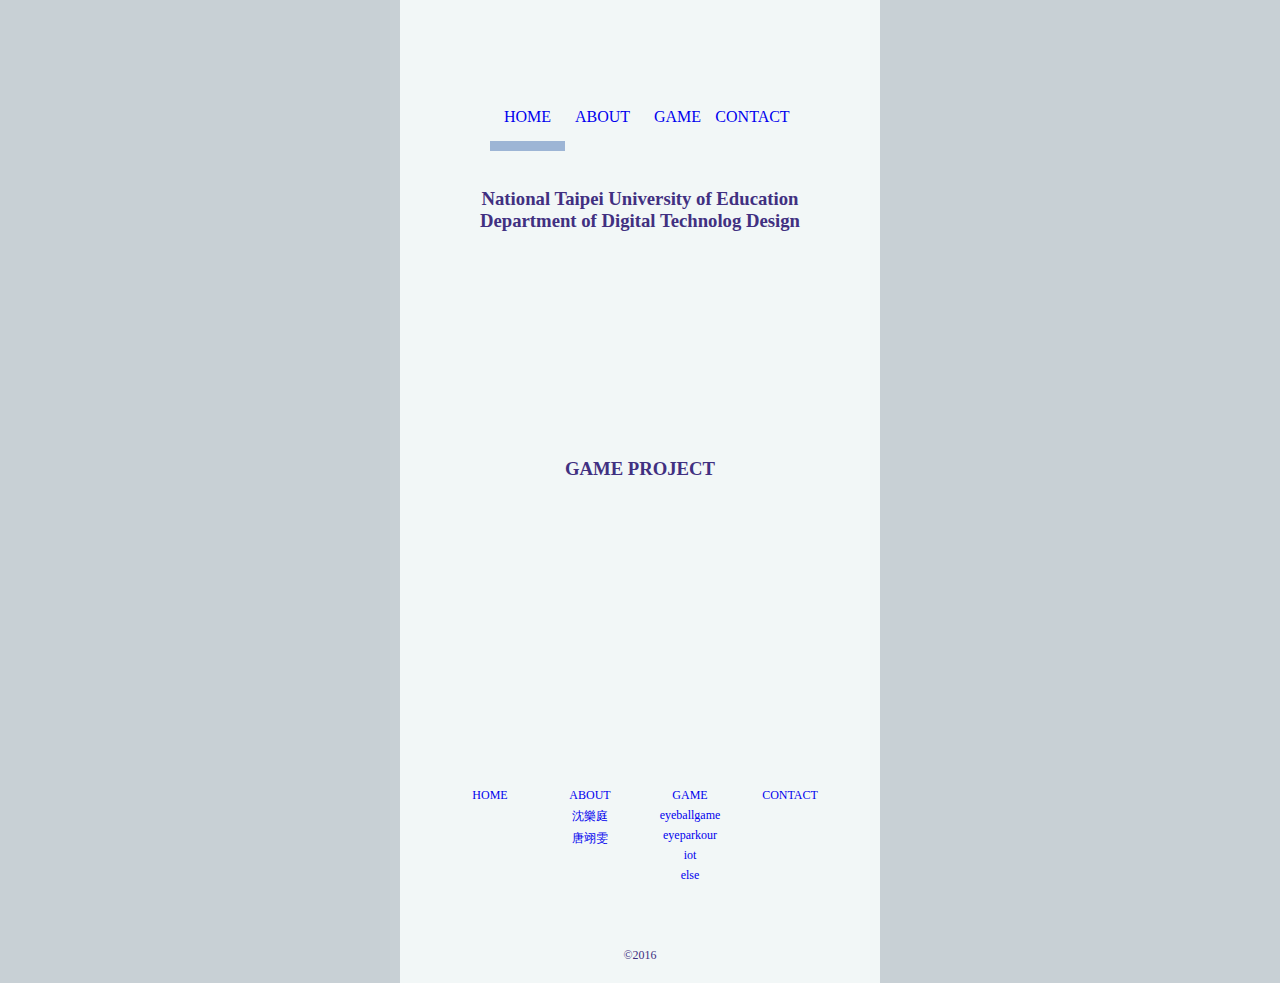
==== index.html @ daf8fe9c "first commit" ====
<!DOCTYPE html>
<html lang="en">
<head>
  <meta charset="UTF-8">
  <meta name="viewport" content="width=device-width, initial-scale=1.0">
  <meta http-equiv="X-UA-Compatible" content="ie=edge">
  <link rel="stylesheet" href="css/style.css">
	<script src="js/jquery.js"></script>
	<script src="js/script.js"></script>
  <title>Document</title>
</head>
<body>
  <div>

    <span>&#9776</span>

    <div class="logo"><a href="index.html"><img src="img" alt=""></a></div>

    <nav>
      <ul class = "clear">
        <li class="col-lg-3 page">
          <a href="index.html">HOME</a>
        </li>
        <li class="col-lg-3">
          <a href="about.html">ABOUT</a>
          <ul class="clear">
            <li><a href="about_26.html">沈樂庭</a></li>
            <li><a href="about_28.html">唐翊雯</a></li>
          </ul>
        </li>
        <li class="col-lg-3">
          <a href="game.html">GAME</a>
          <ul class="clear">
            <li><a href="game_eyeballgame.html">eyeballgame</a></li>
            <li><a href="game_eyeparkour.html">eyeparkour</a></li>
            <li><a href="game_c.html">iot</a></li>
            <li><a href="game_else.html">else</a></li>
          </ul>
        </li>
        <li class="col-lg-3">
          <a href="contact.html">CONTACT</a>
        </li>
      </ul>
    </nav>

    <banner><img src="img" alt=""></banner>

    <content>
      <div>
        <h3>National Taipei University of Education Department of Digital Technolog Design</h3>
        <div>
          <a href="about_26.html" class="col-lg-6"><img src="img" alt=""></a>
          <a href="about_28.html" class="col-lg-6"><img src="img" alt=""></a>
        </div>
      </div>

      <div>
        <h3>GAME PROJECT</h3>
        <div>
          <a href="game_eyeballgame.html" class="col-lg-3"><img src="img" alt=""></a>
          <a href="game_eyeparkour.html" class="col-lg-3"><img src="img" alt=""></a>
          <a href="game_c.html" class="col-lg-3"><img src="img" alt=""></a>
          <a href="game_else.html" class="col-lg-3"><img src="img" alt=""></a>
        </div>
      </div>
    </content>

    <footer>
      <ul class="clear">
        <li class="col-lg-3">
          <a href="index.html">HOME</a>
        </li>
        <li class="col-lg-3">
          <a href="about.html">ABOUT</a>
          <ul class="clear">
            <li><a href="about_26.html">沈樂庭</a></li>
            <li><a href="about_28.html">唐翊雯</a></li>
          </ul>
        </li>
        <li class="col-lg-3">
          <a href="game.html">GAME</a>
          <ul class="clear">
            <li><a href="game_eyeballgame.html">eyeballgame</a></li>
            <li><a href="game_eyeparkour.html">eyeparkour</a></li>
            <li><a href="game_c.html">iot</a></li>
            <li><a href="game_else.html">else</a></li>
          </ul>
        </li>
        <li class="col-lg-3">
          <a href="contact.html">CONTACT</a>
        </li>
      </ul>

      <p>©2016</p>
    </footer>

  </div>

</body>
</html>
---- css/style.css ----
html{
  background-color: #C8D0D5;
  font-family: Arial Black;
  color: #413081;
  text-align: center;
}

body{
  max-width: 1920px;
  padding-left: 400px;
  padding-right: 400px;
  margin-left: auto;
  margin-right: auto;
  margin: 0 0 0 0 ;
}

body > div{
  padding-left: 40px;
  padding-right: 40px;
  background-color: #f2f7f7;
}

span{  /*hambuger*/
  display: none;
}

a{
  text-decoration: none;
}

content {
  margin-top: 125px;
  margin-bottom: -125px;
}

content img{
  margin-top: 60px;
  margin-left: -50px;
  margin-bottom: 125px;
  padding-left: 50px;
}

.logo{
  padding-top: 50px;
  margin-bottom: 0px;
  margin-left: auto;
  margin-right: auto;
}

nav{
  width: 100%;
}

nav ul{
  margin: 0px;
  padding: 0px;
  padding-top: 40px;
  padding-left: 50px;
  padding-right: 50px;
  padding-bottom: 0px;
}

nav > ul > li{
  padding-bottom: 15px;
}

.page{
    border-bottom: #9db5d5 solid 10px;
}

ul li{
  list-style: none;
  float: left;
}

li a{
  display: block;
  text-align: center;
}

nav li ul{
  display: none;
}

li li{
  float: none;
}

footer{
    font-size: 12px;
    margin-top: 100px;
}

footer ul{
  margin: 0px;
  padding: 0px;
}

footer a {
  padding-bottom: 5px;
}

footer p{
  margin-top: 60px;
  margin-bottom: 0px;
  padding-bottom: 20px;
}




@media screen and (min-width: 1280px) {

	.col-lg-11 {width: 91.662%}
	.col-lg-10 {width: 83.332%;}
	.col-lg-9 {width: 75%;}
	.col-lg-8 {width: 66.662%;}
	.col-lg-7 {width: 58.331%}
	.col-lg-6 {width: 50%;}
	.col-lg-5 {width: 41.662%}
	.col-lg-4 {width: 33.332%;}
	.col-lg-3 {width: 25%;}
	.col-lg-2 {width: 16.662%;}
	.col-lg-1 {width: 8.332%;}

}

.clear:after{
  content: " ";
  display: block;
  clear: both;
}
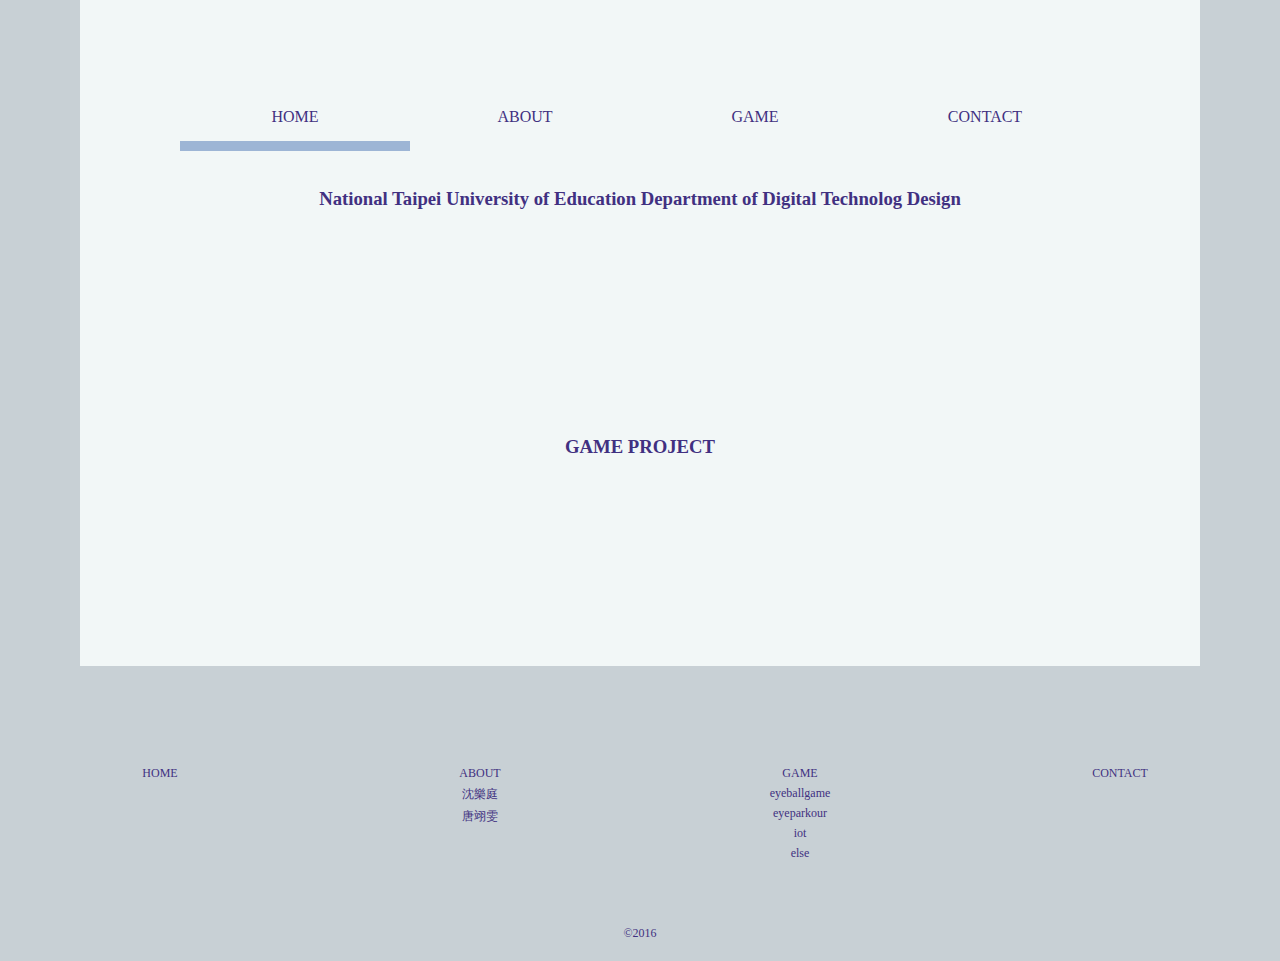
==== commit 0e4d7cfd: "Add files via upload" ====
--- a/index.html
+++ b/index.html
@@ -1,100 +1,100 @@
-<!DOCTYPE html>
-<html lang="en">
-<head>
-  <meta charset="UTF-8">
-  <meta name="viewport" content="width=device-width, initial-scale=1.0">
-  <meta http-equiv="X-UA-Compatible" content="ie=edge">
-  <link rel="stylesheet" href="css/style.css">
-	<script src="js/jquery.js"></script>
-	<script src="js/script.js"></script>
-  <title>Document</title>
-</head>
-<body>
-  <div>
-
-    <span>&#9776</span>
-
-    <div class="logo"><a href="index.html"><img src="img" alt=""></a></div>
-
-    <nav>
-      <ul class = "clear">
-        <li class="col-lg-3 page">
-          <a href="index.html">HOME</a>
-        </li>
-        <li class="col-lg-3">
-          <a href="about.html">ABOUT</a>
-          <ul class="clear">
-            <li><a href="about_26.html">沈樂庭</a></li>
-            <li><a href="about_28.html">唐翊雯</a></li>
-          </ul>
-        </li>
-        <li class="col-lg-3">
-          <a href="game.html">GAME</a>
-          <ul class="clear">
-            <li><a href="game_eyeballgame.html">eyeballgame</a></li>
-            <li><a href="game_eyeparkour.html">eyeparkour</a></li>
-            <li><a href="game_c.html">iot</a></li>
-            <li><a href="game_else.html">else</a></li>
-          </ul>
-        </li>
-        <li class="col-lg-3">
-          <a href="contact.html">CONTACT</a>
-        </li>
-      </ul>
-    </nav>
-
-    <banner><img src="img" alt=""></banner>
-
-    <content>
-      <div>
-        <h3>National Taipei University of Education Department of Digital Technolog Design</h3>
-        <div>
-          <a href="about_26.html" class="col-lg-6"><img src="img" alt=""></a>
-          <a href="about_28.html" class="col-lg-6"><img src="img" alt=""></a>
-        </div>
-      </div>
-
-      <div>
-        <h3>GAME PROJECT</h3>
-        <div>
-          <a href="game_eyeballgame.html" class="col-lg-3"><img src="img" alt=""></a>
-          <a href="game_eyeparkour.html" class="col-lg-3"><img src="img" alt=""></a>
-          <a href="game_c.html" class="col-lg-3"><img src="img" alt=""></a>
-          <a href="game_else.html" class="col-lg-3"><img src="img" alt=""></a>
-        </div>
-      </div>
-    </content>
-
-    <footer>
-      <ul class="clear">
-        <li class="col-lg-3">
-          <a href="index.html">HOME</a>
-        </li>
-        <li class="col-lg-3">
-          <a href="about.html">ABOUT</a>
-          <ul class="clear">
-            <li><a href="about_26.html">沈樂庭</a></li>
-            <li><a href="about_28.html">唐翊雯</a></li>
-          </ul>
-        </li>
-        <li class="col-lg-3">
-          <a href="game.html">GAME</a>
-          <ul class="clear">
-            <li><a href="game_eyeballgame.html">eyeballgame</a></li>
-            <li><a href="game_eyeparkour.html">eyeparkour</a></li>
-            <li><a href="game_c.html">iot</a></li>
-            <li><a href="game_else.html">else</a></li>
-          </ul>
-        </li>
-        <li class="col-lg-3">
-          <a href="contact.html">CONTACT</a>
-        </li>
-      </ul>
-
-      <p>©2016</p>
-    </footer>
-
-  </div>
-
-</body>
-</html>
+<!DOCTYPE html>
+<html lang="en">
+<head>
+  <meta charset="UTF-8">
+  <meta name="viewport" content="width=device-width, initial-scale=1.0">
+  <meta http-equiv="X-UA-Compatible" content="ie=edge">
+  <link rel="stylesheet" href="css/style.css">
+	<script src="js/jquery.js"></script>
+	<script src="js/script.js"></script>
+  <title>Document</title>
+</head>
+<body>
+  <div>
+    <span>&#9776</span>
+
+    <div class="logo"><a href="index.html"><img src="img" alt=""></a></div>
+
+    <nav>
+      <ul class = "clear">
+        <li class="col-lg-3 page">
+          <a href="index.html">HOME</a>
+        </li>
+        <li class="col-lg-3">
+          <a href="about.html">ABOUT</a>
+          <ul class="clear">
+            <li><a href="about_26.html">沈樂庭</a></li>
+            <li><a href="about_28.html">唐翊雯</a></li>
+          </ul>
+        </li>
+        <li class="col-lg-3">
+          <a href="game.html">GAME</a>
+          <ul class="clear">
+            <li><a href="game_eyeballgame.html">eyeballgame</a></li>
+            <li><a href="game_eyeparkour.html">eyeparkour</a></li>
+            <li><a href="game_c.html">iot</a></li>
+            <li><a href="game_else.html">else</a></li>
+          </ul>
+        </li>
+        <li class="col-lg-3">
+          <a href="contact.html">CONTACT</a>
+        </li>
+      </ul>
+    </nav>
+
+    <banner><img src="img" alt=""></banner>
+
+    <content>
+      <div>
+        <h3>National Taipei University of Education Department of Digital Technolog Design</h3>
+        <div>
+          <a href="about_26.html" class="col-lg-6"><img src="img" alt=""></a>
+          <a href="about_28.html" class="col-lg-6"><img src="img" alt=""></a>
+        </div>
+      </div>
+
+      <div>
+        <h3>GAME PROJECT</h3>
+        <div>
+          <a href="game_eyeballgame.html" class="col-lg-3"><img src="img" alt=""></a>
+          <a href="game_eyeparkour.html" class="col-lg-3"><img src="img" alt=""></a>
+          <a href="game_c.html" class="col-lg-3"><img src="img" alt=""></a>
+          <a href="game_else.html" class="col-lg-3"><img src="img" alt=""></a>
+        </div>
+      </div>
+    </content>
+  </div>
+
+    <footer>
+      <ul class="clear">
+        <li class="col-lg-3">
+          <a href="index.html">HOME</a>
+        </li>
+        <li class="col-lg-3">
+          <a href="about.html">ABOUT</a>
+          <ul class="clear">
+            <li><a href="about_26.html">沈樂庭</a></li>
+            <li><a href="about_28.html">唐翊雯</a></li>
+          </ul>
+        </li>
+        <li class="col-lg-3">
+          <a href="game.html">GAME</a>
+          <ul class="clear">
+            <li><a href="game_eyeballgame.html">eyeballgame</a></li>
+            <li><a href="game_eyeparkour.html">eyeparkour</a></li>
+            <li><a href="game_c.html">iot</a></li>
+            <li><a href="game_else.html">else</a></li>
+          </ul>
+        </li>
+        <li class="col-lg-3">
+          <a href="contact.html">CONTACT</a>
+        </li>
+      </ul>
+
+      <p>©2016</p>
+    </footer>
+
+
+
+</body>
+</html>
--- a/css/style.css
+++ b/css/style.css
@@ -6,17 +6,23 @@
 }
 
 body{
-  max-width: 1920px;
-  padding-left: 400px;
-  padding-right: 400px;
+
+/*  padding-left: 200px;
+  padding-right: 200px;*/
   margin-left: auto;
   margin-right: auto;
   margin: 0 0 0 0 ;
+  width: 100%;
 }
 
 body > div{
-  padding-left: 40px;
-  padding-right: 40px;
+  max-width: 11200px;
+  margin-left: auto;
+  margin-right: auto;
+  padding-left: 50px;
+  padding-right: 50px;
+  width: 1120px;
+  box-sizing: border-box;
   background-color: #f2f7f7;
 }
 
@@ -26,6 +32,7 @@
 
 a{
   text-decoration: none;
+  color: #413081;
 }
 
 content {
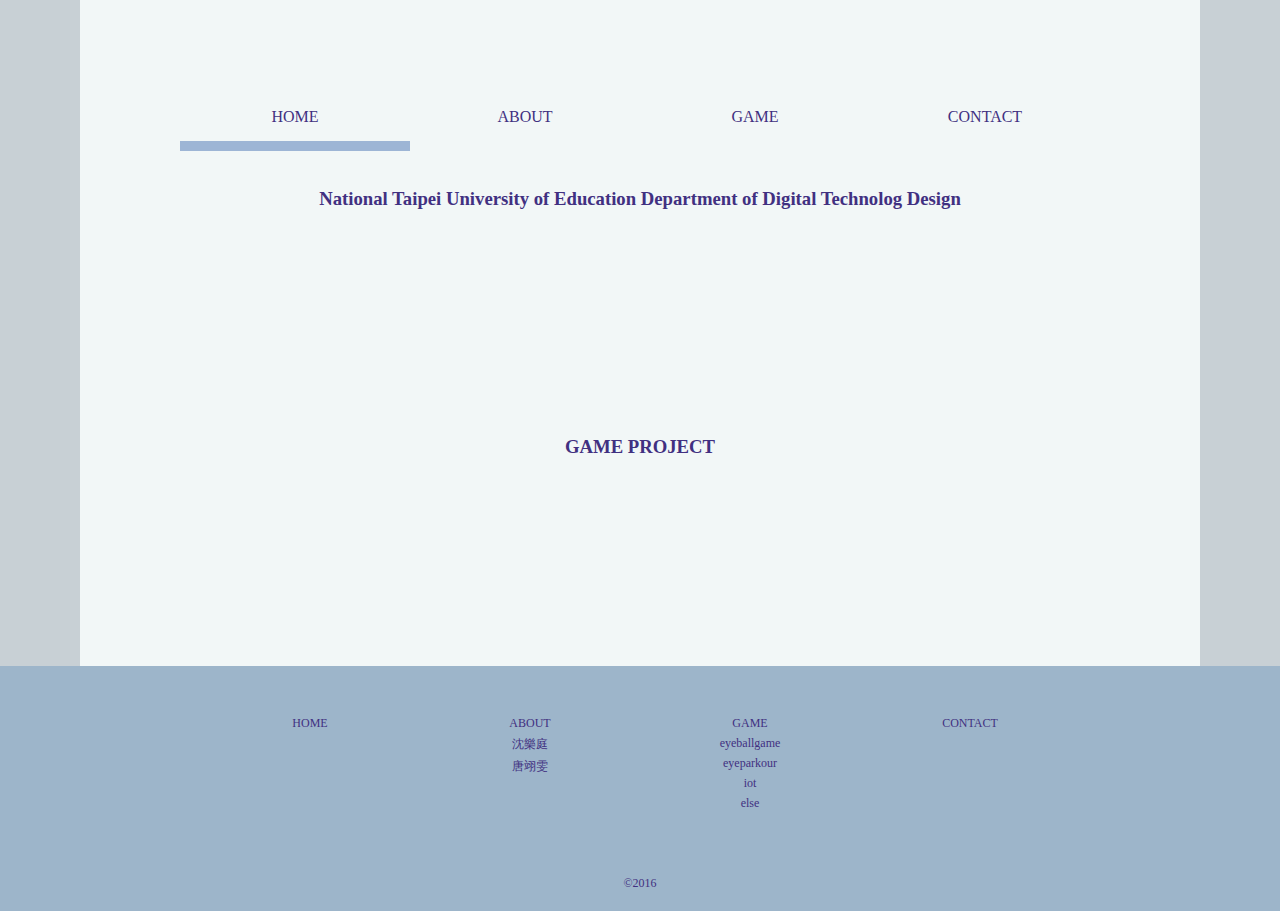
==== commit 1bed150e: "Add files via upload" ====
--- a/index.html
+++ b/index.html
@@ -10,10 +10,11 @@
   <title>Document</title>
 </head>
 <body>
+  <div class="index_banner"></div>
   <div>
     <span>&#9776</span>
 
-    <div class="logo"><a href="index.html"><img src="img" alt=""></a></div>
+    <div class="logo"><a href="index.html"><img src="img/logo.png" alt=""></a></div>
 
     <nav>
       <ul class = "clear">
@@ -42,14 +43,14 @@
       </ul>
     </nav>
 
-    <banner><img src="img" alt=""></banner>
+    <banner><img src="img/index_banner.png" alt=""></banner>
 
     <content>
       <div>
         <h3>National Taipei University of Education Department of Digital Technolog Design</h3>
         <div>
-          <a href="about_26.html" class="col-lg-6"><img src="img" alt=""></a>
-          <a href="about_28.html" class="col-lg-6"><img src="img" alt=""></a>
+          <a href="about_26.html" class="col-lg-6"><img src="img/index_about_26.png" alt=""></a>
+          <a href="about_28.html" class="col-lg-6"><img src="img/index_about_28.png" alt=""></a>
         </div>
       </div>
 
--- a/css/style.css
+++ b/css/style.css
@@ -5,23 +5,26 @@
   text-align: center;
 }
 
+p{
+  margin-top: 0px;
+  margin-bottom: 0px;
+}
+
 body{
 
-/*  padding-left: 200px;
-  padding-right: 200px;*/
   margin-left: auto;
   margin-right: auto;
-  margin: 0 0 0 0 ;
-  width: 100%;
+  margin-top: 0px;
+  margin-bottom: 0px;
 }
 
 body > div{
-  max-width: 11200px;
+  width: 1120px;
   margin-left: auto;
   margin-right: auto;
   padding-left: 50px;
   padding-right: 50px;
-  width: 1120px;
+  /*width: 1120px;*/
   box-sizing: border-box;
   background-color: #f2f7f7;
 }
@@ -37,7 +40,7 @@
 
 content {
   margin-top: 125px;
-  margin-bottom: -125px;
+  padding-bottom: 80px;
 }
 
 content img{
@@ -95,7 +98,11 @@
 
 footer{
     font-size: 12px;
-    margin-top: 100px;
+    padding-top: 50px;
+    background-color: #9db5ca;
+    width: auto;
+    padding-left: 200px;
+    padding-right: 200px;
 }
 
 footer ul{
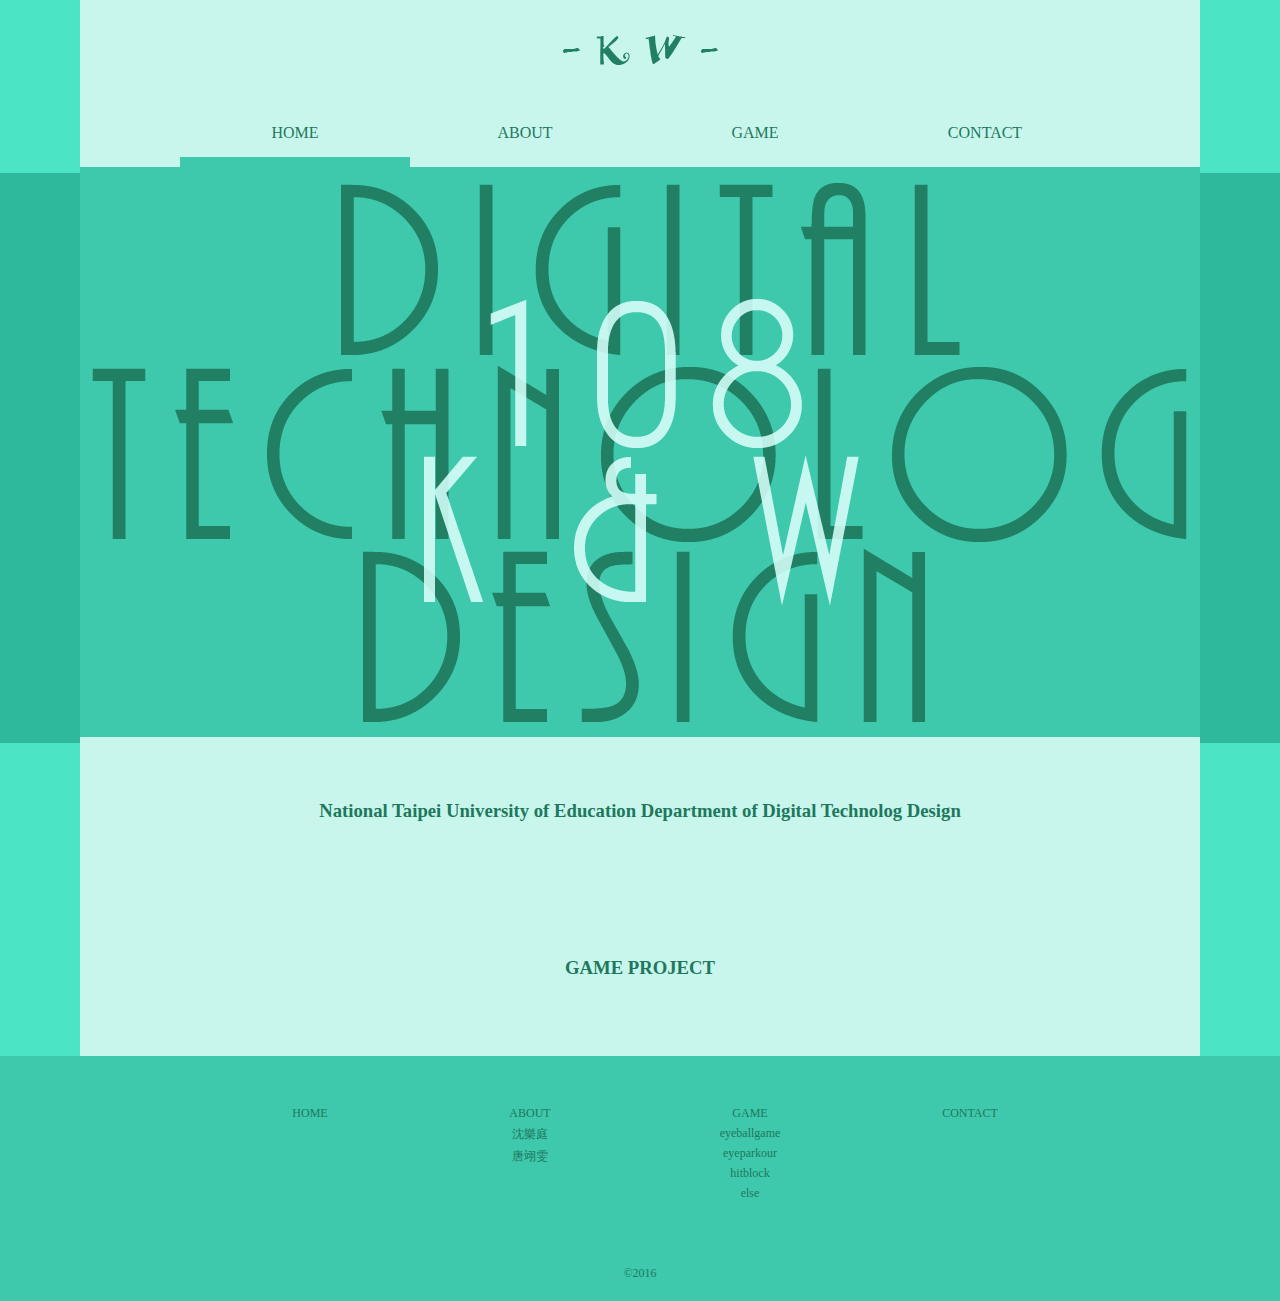
==== commit fea74315: "Add files via upload" ====
--- a/index.html
+++ b/index.html
@@ -7,12 +7,12 @@
   <link rel="stylesheet" href="css/style.css">
 	<script src="js/jquery.js"></script>
 	<script src="js/script.js"></script>
-  <title>Document</title>
+  <title>KW作品集</title>
 </head>
 <body>
   <div class="index_banner"></div>
   <div>
-    <span>&#9776</span>
+  <div class="habrgr"><span>&#9776</span></div>
 
     <div class="logo"><a href="index.html"><img src="img/logo.png" alt=""></a></div>
 
@@ -33,7 +33,7 @@
           <ul class="clear">
             <li><a href="game_eyeballgame.html">eyeballgame</a></li>
             <li><a href="game_eyeparkour.html">eyeparkour</a></li>
-            <li><a href="game_c.html">iot</a></li>
+            <li><a href="game_c.html">hitblock</a></li>
             <li><a href="game_else.html">else</a></li>
           </ul>
         </li>
@@ -49,18 +49,17 @@
       <div>
         <h3>National Taipei University of Education Department of Digital Technolog Design</h3>
         <div>
-          <a href="about_26.html" class="col-lg-6"><img src="img/index_about_26.png" alt=""></a>
-          <a href="about_28.html" class="col-lg-6"><img src="img/index_about_28.png" alt=""></a>
+          <a href="about.html" class="col-lg-6"><img src="img/index_about.png" alt=""></a>
         </div>
       </div>
 
       <div>
         <h3>GAME PROJECT</h3>
         <div>
-          <a href="game_eyeballgame.html" class="col-lg-3"><img src="img" alt=""></a>
-          <a href="game_eyeparkour.html" class="col-lg-3"><img src="img" alt=""></a>
-          <a href="game_c.html" class="col-lg-3"><img src="img" alt=""></a>
-          <a href="game_else.html" class="col-lg-3"><img src="img" alt=""></a>
+          <a href="game_eyeballgame.html" class="col-lg-3"><img src="img/index_game_1.png" alt=""></a>
+          <a href="game_eyeparkour.html" class="col-lg-3"><img src="img/index_game_2.png" alt=""></a>
+          <a href="game_c.html" class="col-lg-3"><img src="img/index_game_3.png" alt=""></a>
+          <a href="game_else.html" class="col-lg-3"><img src="img/index_game_4.png" alt=""></a>
         </div>
       </div>
     </content>
@@ -83,7 +82,7 @@
           <ul class="clear">
             <li><a href="game_eyeballgame.html">eyeballgame</a></li>
             <li><a href="game_eyeparkour.html">eyeparkour</a></li>
-            <li><a href="game_c.html">iot</a></li>
+            <li><a href="game_c.html">hitblock</a></li>
             <li><a href="game_else.html">else</a></li>
           </ul>
         </li>
--- a/css/style.css
+++ b/css/style.css
@@ -1,146 +1,186 @@
-html{
-  background-color: #C8D0D5;
-  font-family: Arial Black;
-  color: #413081;
-  text-align: center;
-}
-
-p{
-  margin-top: 0px;
-  margin-bottom: 0px;
-}
-
-body{
-
-  margin-left: auto;
-  margin-right: auto;
-  margin-top: 0px;
-  margin-bottom: 0px;
-}
-
-body > div{
-  width: 1120px;
-  margin-left: auto;
-  margin-right: auto;
-  padding-left: 50px;
-  padding-right: 50px;
-  /*width: 1120px;*/
-  box-sizing: border-box;
-  background-color: #f2f7f7;
-}
-
-span{  /*hambuger*/
-  display: none;
-}
-
-a{
-  text-decoration: none;
-  color: #413081;
-}
-
-content {
-  margin-top: 125px;
-  padding-bottom: 80px;
-}
-
-content img{
-  margin-top: 60px;
-  margin-left: -50px;
-  margin-bottom: 125px;
-  padding-left: 50px;
-}
-
-.logo{
-  padding-top: 50px;
-  margin-bottom: 0px;
-  margin-left: auto;
-  margin-right: auto;
-}
-
-nav{
-  width: 100%;
-}
-
-nav ul{
-  margin: 0px;
-  padding: 0px;
-  padding-top: 40px;
-  padding-left: 50px;
-  padding-right: 50px;
-  padding-bottom: 0px;
-}
-
-nav > ul > li{
-  padding-bottom: 15px;
-}
-
-.page{
-    border-bottom: #9db5d5 solid 10px;
-}
-
-ul li{
-  list-style: none;
-  float: left;
-}
-
-li a{
-  display: block;
-  text-align: center;
-}
-
-nav li ul{
-  display: none;
-}
-
-li li{
-  float: none;
-}
-
-footer{
-    font-size: 12px;
-    padding-top: 50px;
-    background-color: #9db5ca;
-    width: auto;
-    padding-left: 200px;
-    padding-right: 200px;
-}
-
-footer ul{
-  margin: 0px;
-  padding: 0px;
-}
-
-footer a {
-  padding-bottom: 5px;
-}
-
-footer p{
-  margin-top: 60px;
-  margin-bottom: 0px;
-  padding-bottom: 20px;
-}
-
-
-
-
-@media screen and (min-width: 1280px) {
-
-	.col-lg-11 {width: 91.662%}
-	.col-lg-10 {width: 83.332%;}
-	.col-lg-9 {width: 75%;}
-	.col-lg-8 {width: 66.662%;}
-	.col-lg-7 {width: 58.331%}
-	.col-lg-6 {width: 50%;}
-	.col-lg-5 {width: 41.662%}
-	.col-lg-4 {width: 33.332%;}
-	.col-lg-3 {width: 25%;}
-	.col-lg-2 {width: 16.662%;}
-	.col-lg-1 {width: 8.332%;}
-
-}
-
-.clear:after{
-  content: " ";
-  display: block;
-  clear: both;
-}
+html{
+  background-color: #4be4c5;
+  font-family: Arial Black;
+  color: #1e785c;
+  text-align: center;
+}
+
+p{
+  margin-top: 0px;
+  margin-bottom: 0px;
+}
+
+body{
+
+  margin-left: auto;
+  margin-right: auto;
+  margin-top: 0px;
+  margin-bottom: 0px;
+}
+
+body > div{
+  width: 1120px;
+  margin-left: auto;
+  margin-right: auto;
+  padding-left: 50px;
+  padding-right: 50px;
+  /*width: 1120px;*/
+  box-sizing: border-box;
+  background-color: #c8f6ed;
+}
+
+.index_banner{
+  margin-top: 173px;
+  width: 100%;
+  height: 570px;
+  background-color: #2eb89c;
+  position: absolute;
+  z-index: -1;
+}
+
+span{  /*hambuger*/
+  display: none;
+}
+
+a{
+  text-decoration: none;
+  color: #1e785c;
+}
+
+content {
+  margin-top: 125px;
+  padding-bottom: 80px;
+}
+
+content img{
+  margin-top: 10px;
+
+}
+
+content > div{
+  padding-top: 40px;
+  padding-bottom: 40px;
+}
+
+.logo{
+  padding-top: 20px;
+  margin-bottom: 0px;
+  margin-left: auto;
+  margin-right: auto;
+}
+
+banner {
+  margin-left: -50px;
+}
+
+nav{
+  width: 100%;
+}
+
+nav ul{
+  margin: 0px;
+  padding: 0px;
+  padding-top: 40px;
+  padding-left: 50px;
+  padding-right: 50px;
+  padding-bottom: 0px;
+}
+
+nav > ul > li{
+  padding-bottom: 15px;
+}
+
+.page{
+    border-bottom: #3ec8ac solid 10px;
+}
+
+ul li{
+  list-style: none;
+  float: left;
+}
+
+li a{
+  display: block;
+  text-align: center;
+}
+
+nav li ul{
+  display: none;
+}
+
+li li{
+  float: none;
+}
+
+footer{
+    font-size: 12px;
+    padding-top: 50px;
+    background-color: #3ec8ac;
+    width: auto;
+    padding-left: 200px;
+    padding-right: 200px;
+}
+
+footer ul{
+  margin: 0px;
+  padding: 0px;
+}
+
+footer a {
+  padding-bottom: 5px;
+}
+
+footer p{
+  margin-top: 60px;
+  margin-bottom: 0px;
+  padding-bottom: 20px;
+}
+
+
+
+@media screen and (min-width: 768px) {
+
+	.row {
+		margin-right: -40px;
+	}
+
+	.col {
+		padding-right: 40px;
+	}
+
+	.col-sm-11 {width: 91.662%}
+	.col-sm-10 {width: 83.332%;}
+	.col-sm-9 {width: 75%;}
+	.col-sm-8 {width: 66.662%;}
+	.col-sm-7 {width: 58.331%}
+	.col-sm-6 {width: 50%;}
+	.col-sm-5 {width: 41.662%}
+	.col-sm-4 {width: 33.332%;}
+	.col-sm-3 {width: 25%;}
+	.col-sm-2 {width: 16.662%;}
+	.col-sm-1 {width: 8.332%;}
+
+}
+
+
+@media screen and (min-width: 1280px) {
+
+	.col-lg-11 {width: 91.662%}
+	.col-lg-10 {width: 83.332%;}
+	.col-lg-9 {width: 75%;}
+	.col-lg-8 {width: 66.662%;}
+	.col-lg-7 {width: 58.331%}
+	.col-lg-6 {width: 50%;}
+	.col-lg-5 {width: 41.662%}
+	.col-lg-4 {width: 33.332%;}
+	.col-lg-3 {width: 25%;}
+	.col-lg-2 {width: 16.662%;}
+	.col-lg-1 {width: 8.332%;}
+
+}
+
+.clear:after{
+  content: " ";
+  display: block;
+  clear: both;
+}
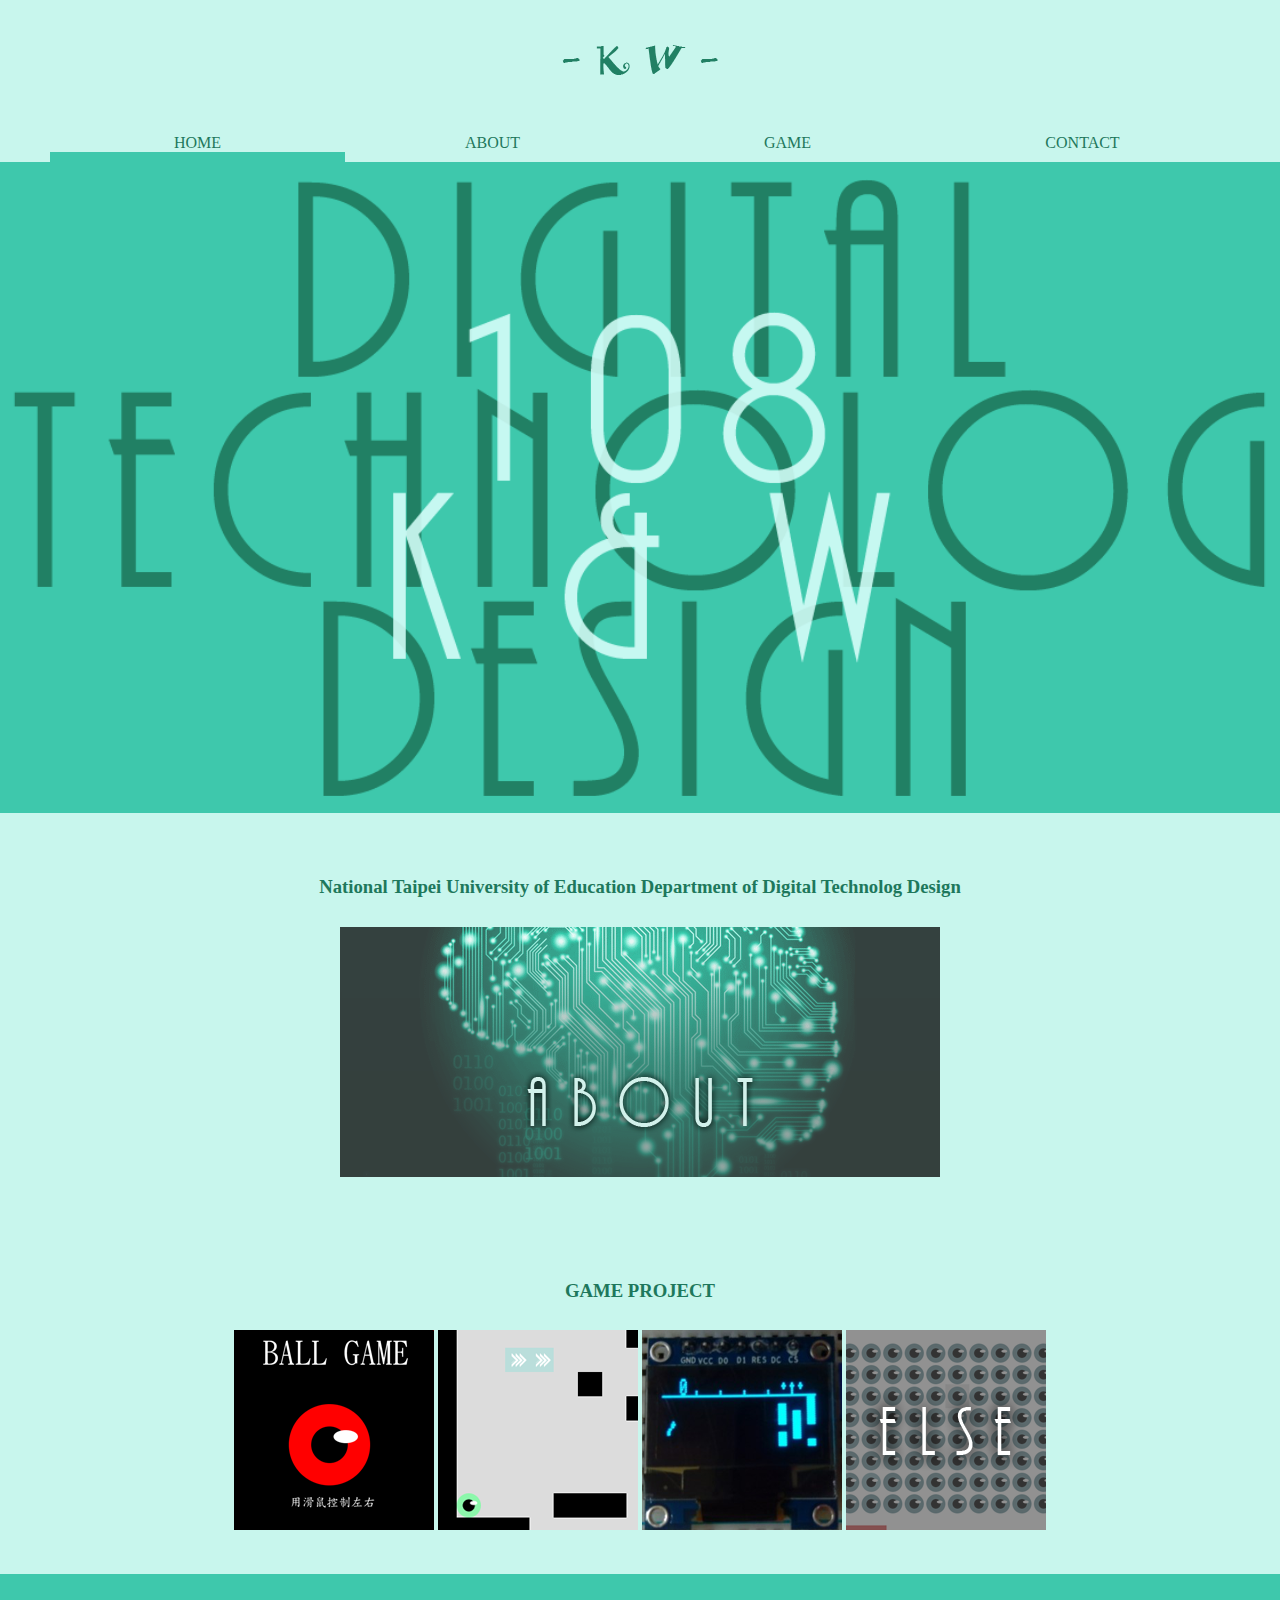
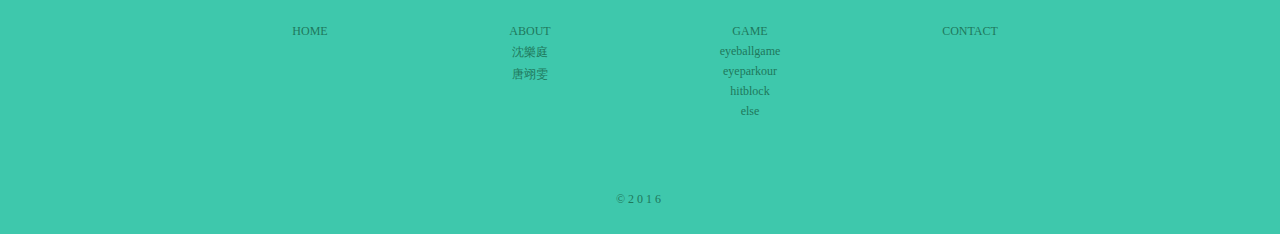
==== commit 3dde244d: "Add files via upload" ====
--- a/index.html
+++ b/index.html
@@ -43,23 +43,23 @@
       </ul>
     </nav>
 
-    <banner><img src="img/index_banner.png" alt=""></banner>
+    <banner class="mainbanner"><img src="img/index_banner.png" alt=""></banner>
 
     <content>
       <div>
         <h3>National Taipei University of Education Department of Digital Technolog Design</h3>
         <div>
-          <a href="about.html" class="col-lg-6"><img src="img/index_about.png" alt=""></a>
+          <a href="about.html" class="col-lg-6"><img src="img/index_about.png" alt="" class="index_about"></a>
         </div>
       </div>
 
       <div>
         <h3>GAME PROJECT</h3>
         <div>
-          <a href="game_eyeballgame.html" class="col-lg-3"><img src="img/index_game_1.png" alt=""></a>
-          <a href="game_eyeparkour.html" class="col-lg-3"><img src="img/index_game_2.png" alt=""></a>
-          <a href="game_c.html" class="col-lg-3"><img src="img/index_game_3.png" alt=""></a>
-          <a href="game_else.html" class="col-lg-3"><img src="img/index_game_4.png" alt=""></a>
+          <a href="game_eyeballgame.html" class="col-lg-3"><img src="img/index_game_1.png" alt="" class="content_other"></a>
+          <a href="game_eyeparkour.html" class="col-lg-3"><img src="img/index_game_2.png" alt="" class="content_other"></a>
+          <a href="game_c.html" class="col-lg-3"><img src="img/index_game_3.png" alt="" class="content_other"></a>
+          <a href="game_else.html" class="col-lg-3"><img src="img/index_game_4.png" alt="" class="content_other"></a>
         </div>
       </div>
     </content>
--- a/css/style.css
+++ b/css/style.css
@@ -8,14 +8,20 @@
 p{
   margin-top: 0px;
   margin-bottom: 0px;
+  line-height: 30px;
+  letter-spacing: 3px;　
 }
 
 body{
-
   margin-left: auto;
   margin-right: auto;
   margin-top: 0px;
   margin-bottom: 0px;
+}
+
+a{
+  text-decoration: none;
+  color: #1e785c;
 }
 
 body > div{
@@ -24,13 +30,132 @@
   margin-right: auto;
   padding-left: 50px;
   padding-right: 50px;
-  /*width: 1120px;*/
   box-sizing: border-box;
   background-color: #c8f6ed;
 }
 
+@media screen and (max-width: 1280px){   /* M */
+  body >div{
+    width:100%;
+    padding :0px;
+  }
+}
+
+
+span{  /*hambuger*/
+  display: none;
+}
+
+@media screen and (max-width:768px){   /*S hamber*/
+  .habrgr{
+    position: fixed;
+    display: block;
+    width: 100%;
+    height:37px;
+    top:0px;
+    background-color:rgba(46, 184, 156, 0.95);
+    z-index: 9999;
+  }
+  span{
+    position: fixed;
+    display: block;
+    width :20px;
+    height:25px;
+    border:#2eb89c solid 2px;
+    border-radius: 3px;
+    top: 5px;
+    right: 10px;
+    color:rgba(46, 184, 156, 0.9);
+    background-color:rgba(200, 246, 237, 0.8);
+    box-shadow: 0px 0.8px 1.4px 0px rgba(0,0,0,0.32);
+  }
+
+  span:hover{
+    background-color: rgba(155, 239, 223, 0.8);
+    cursor: pointer;
+  }
+
+}
+
+content {
+  margin-top: 125px;
+}
+
+content img{
+  margin-top: 10px;
+}
+
+content img:hover{
+  box-shadow: 2px 3px 6px 0px rgba(0,0,0,0.32);
+}
+
+content a{
+  position: relative;
+}
+
+content > div{
+  padding-top: 40px;
+  padding-bottom: 40px;
+}
+
+.show{
+  position: relative;
+  padding: 0px;
+}
+.show_box{
+  padding:0px;
+  margin:auto;
+}
+
+.show_img{
+  padding-top:5px;
+}
+.show_img img:hover{
+  opacity: 0.5;
+}
+.show_buttom{
+  padding: 0px;
+  display:none;
+}
+.mask{
+  background-color: rgba(200,200,200,0.4);
+  position: absolute;
+  bottom:5px;
+  left:0px;
+  width:100%;
+  z-index: 5555;
+}
+
+
+@media screen and (max-width:768px){  /* S */
+
+  .show_img img{
+    display:none;
+  }
+
+  .show_buttom{
+    position: absolute;
+    display: block;
+    padding: 0px;
+    margin: 0px;
+    top:42%;
+    z-index: 5555;
+  }
+  .show_buttom:hover{
+    background-color: rgba(230,230,230,0.95);
+  }
+
+}
+
+.logo{
+  padding-top: 30px;
+  margin-bottom: 0px;
+  margin-left: auto;
+  margin-right: auto;
+}
+
 .index_banner{
-  margin-top: 173px;
+  margin-top: 168px;
   width: 100%;
   height: 570px;
   background-color: #2eb89c;
@@ -38,39 +163,45 @@
   z-index: -1;
 }
 
-span{  /*hambuger*/
-  display: none;
-}
-
-a{
-  text-decoration: none;
-  color: #1e785c;
-}
-
-content {
-  margin-top: 125px;
-  padding-bottom: 80px;
-}
-
-content img{
-  margin-top: 10px;
-
-}
-
-content > div{
-  padding-top: 40px;
-  padding-bottom: 40px;
-}
-
-.logo{
-  padding-top: 20px;
-  margin-bottom: 0px;
-  margin-left: auto;
-  margin-right: auto;
-}
-
-banner {
+.mainbanner{
   margin-left: -50px;
+}
+
+banner{
+  padding:0px;
+}
+
+@media screen and (max-width:1280px){   /*M bannerd*/
+  .index_banner{
+    margin-top: 0px;
+    width: 0%;
+    height: 0px;
+    background-color: #2eb89c;
+    position: absolute;
+    z-index: -1;
+  }
+
+  .mainbanner img{
+      width:100%;
+
+      margin-left: auto;
+      margin-right: auto;
+    }
+  .mainbanner{
+    margin:0px;
+  }
+}
+
+@media screen and (max-width:768px){  /* S */
+  .index_about{
+    width:90%;
+  }
+
+  .content_other{
+    width:34%;
+  }
+
+
 }
 
 nav{
@@ -79,15 +210,12 @@
 
 nav ul{
   margin: 0px;
-  padding: 0px;
-  padding-top: 40px;
-  padding-left: 50px;
-  padding-right: 50px;
-  padding-bottom: 0px;
+  padding: 40px 50px 0px 50px;
+  z-index: 9999;
 }
 
 nav > ul > li{
-  padding-bottom: 15px;
+  position: relative;
 }
 
 .page{
@@ -106,10 +234,66 @@
 
 nav li ul{
   display: none;
+  position: absolute;      /*新增以下*/
+  width: 100%;
+  padding: 10px 0px 5px 0px;
+  opacity: 0.95;
+  background-color: #90e5d4;
+  z-index: 9999;
+  box-shadow: 2px 3px 6px 0px rgba(0,0,0,0.32);
 }
 
 li li{
   float: none;
+}
+
+@media screen and (min-width:768px){   /* M */
+  nav li li:hover{
+    text-align: center;
+    background-color: #3ec8ac;
+    box-shadow: 0px 3px 6px 0px rgba(0,0,0,0.32);
+  }
+
+  nav .slideD>a,
+  nav a:hover{
+    background-color: #3ec8ac;
+    box-shadow: 2px 2px 6px 0px rgba(0,0,0,0.32);
+  }
+
+}
+
+@media screen and (max-width:768px){   /*S habrgr*/
+  nav > ul{
+    display: none;
+    position: fixed;
+    top:37px;
+    margin: 0px;
+    padding:3px 0px 5px 0px;
+    width:100%;
+    background-color:rgba(166, 237, 223, 0.9);
+  }
+
+  .page{
+    border-bottom: #3ec8ac solid 0px;
+  }
+
+  nav li ul{
+      width: 0%;
+    }
+
+  ul li{
+    float: none;
+  }
+
+  nav li li{
+    display:none;
+  }
+
+  nav .slideD>a,
+  nav a:hover{
+    background-color: rgba(121, 229, 208,0.8);
+    box-shadow: 0px 0.7px 1.2px 0px rgba(0,0,0,0.32);
+  }
 }
 
 footer{
@@ -119,6 +303,7 @@
     width: auto;
     padding-left: 200px;
     padding-right: 200px;
+    box-sizing: border-box;
 }
 
 footer ul{
@@ -136,35 +321,39 @@
   padding-bottom: 20px;
 }
 
-
-
-@media screen and (min-width: 768px) {
-
-	.row {
-		margin-right: -40px;
-	}
-
-	.col {
-		padding-right: 40px;
-	}
-
-	.col-sm-11 {width: 91.662%}
-	.col-sm-10 {width: 83.332%;}
-	.col-sm-9 {width: 75%;}
-	.col-sm-8 {width: 66.662%;}
-	.col-sm-7 {width: 58.331%}
-	.col-sm-6 {width: 50%;}
-	.col-sm-5 {width: 41.662%}
-	.col-sm-4 {width: 33.332%;}
-	.col-sm-3 {width: 25%;}
-	.col-sm-2 {width: 16.662%;}
-	.col-sm-1 {width: 8.332%;}
-
-}
-
-
-@media screen and (min-width: 1280px) {
-
+footer a:hover{
+  color: #c8f6ed;
+}
+
+@media screen and (max-width:768px){  /* S */
+  footer{
+      font-size: 12px;
+      padding-top: 5px;
+      background-color:#3ec8ac;
+      width: 100%;
+      padding-left: 0px;
+      padding-right: 0px;
+  }
+  footer ul{
+    display:none;
+  }
+  footer p{
+    margin-top: 0px;
+    margin-bottom: 0px;
+    padding-bottom: 5px;
+    box-sizing: border-box;
+  }
+}
+
+
+@media screen and (min-width: 768px) {  /* l M */
+  .row {
+    margin-right: -40px;
+  }
+
+  .col {
+    padding-right: 40px;
+  }
 	.col-lg-11 {width: 91.662%}
 	.col-lg-10 {width: 83.332%;}
 	.col-lg-9 {width: 75%;}
@@ -172,12 +361,26 @@
 	.col-lg-7 {width: 58.331%}
 	.col-lg-6 {width: 50%;}
 	.col-lg-5 {width: 41.662%}
+  .col-lg-4-2{width: 37%;}
 	.col-lg-4 {width: 33.332%;}
 	.col-lg-3 {width: 25%;}
 	.col-lg-2 {width: 16.662%;}
 	.col-lg-1 {width: 8.332%;}
-
-}
+}
+
+@media screen and (max-width: 768px) {  /* l M */
+
+	.col-sm-3 {width: 25%;}
+	.col-sm-2 {width: 95%;}
+	.col-sm-1 {width: 70%;}
+
+  .btm-L-1{ left:15%;}
+  .btm-L-2{ left:2.5%;}
+
+  .btm-R-1{ right: 15%;}
+  .btm-R-2{ right: 2.5%;}
+}
+
 
 .clear:after{
   content: " ";
